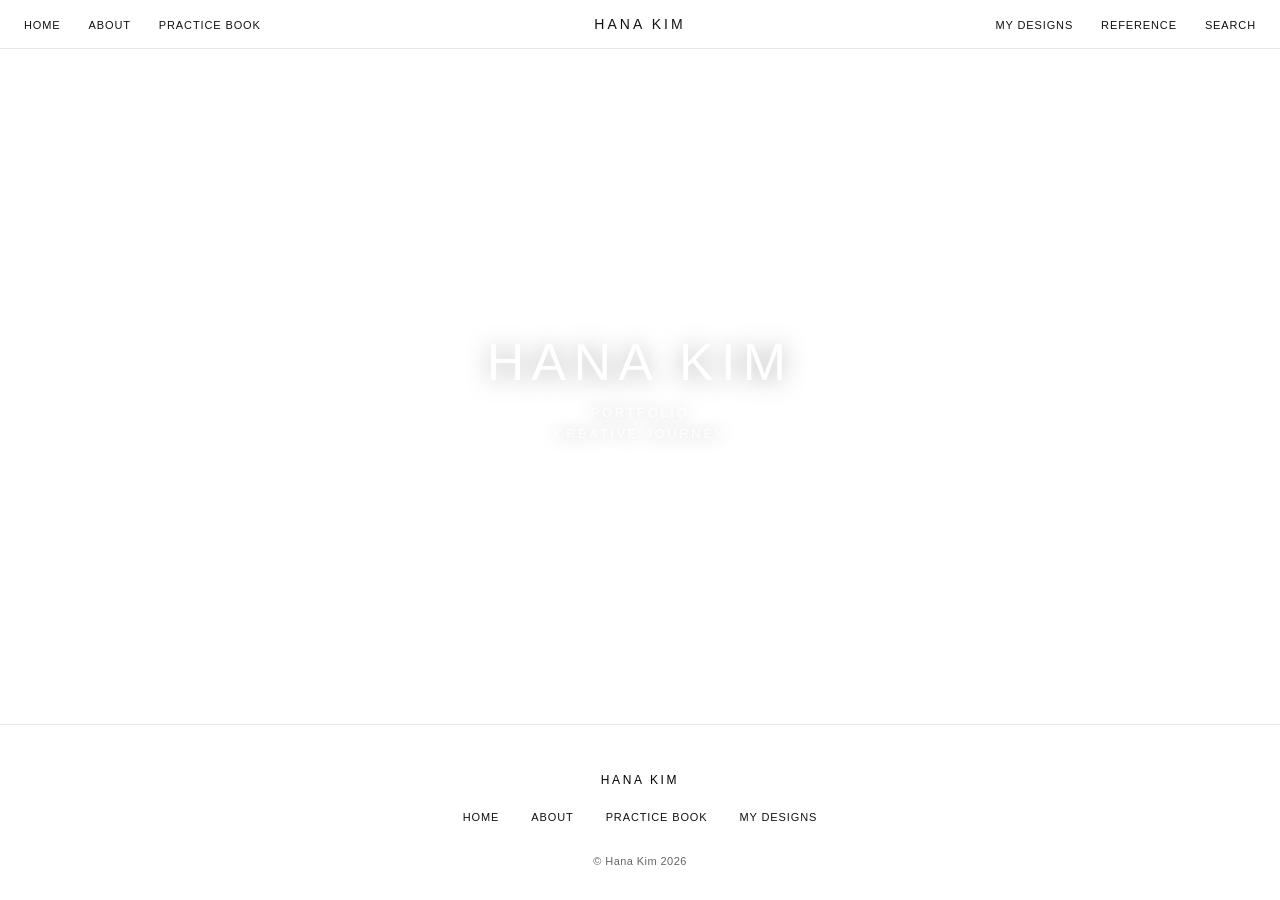
==== index.html @ 9773b861 "Publish portfolio website." ====
<!DOCTYPE html>
<html lang="en">

<head>
    <meta charset="UTF-8">
    <meta name="viewport" content="width=device-width, initial-scale=1.0">
    <title>Hana Kim</title>
    <link rel="stylesheet" href="style.css">
</head>

<body class="mk-page">
    <header class="mk-header">
        <nav class="mk-nav" aria-label="Main">
            <ul class="mk-nav-links mk-nav-left">
                <li><a href="index.html">Home</a></li>
                <li><a href="me.html">About</a></li>
                <li><a href="products.html">practice book</a></li>
            </ul>

            <a class="mk-logo" href="index.html">Hana Kim</a>

            <ul class="mk-nav-links mk-nav-right">
                <li><a href="javascript.html">My Designs</a></li>
                <li><a href="forEach.html">Reference</a></li>
                <li><a href="search.html" class="mk-search">Search</a></li>
            </ul>
        </nav>
    </header>

    <main>
        <section class="mk-hero">
            <div class="mk-hero-slides" aria-label="Featured fashion photography">
                <img
                    src="images/fashion-runway.png"
                    alt="Models walking on a fashion runway in black and neutral tones"
                    class="mk-hero-slide mk-hero-slide--1"
                >
                <img
                    src="images/fashion-runway-2.png"
                    alt="Model walking on a white runway in black heels and a silver skirt"
                    class="mk-hero-slide mk-hero-slide--2"
                >
            </div>
            <div class="mk-hero-center">
                <p class="mk-hero-center-name">Hana Kim</p>
                <p class="mk-hero-center-tagline">Portfolio</p>
                <p class="mk-hero-center-tagline mk-hero-center-tagline--sub">Creative journey</p>
            </div>
        </section>
    </main>

    <footer class="mk-footer">
        <div class="mk-footer-brand">Hana Kim</div>
        <nav class="mk-footer-nav" aria-label="Footer">
            <a href="index.html">Home</a>
            <a href="me.html">About</a>
            <a href="products.html">practice book</a>
            <a href="javascript.html">My Designs</a>
        </nav>
        <p class="mk-footer-copy">&copy; Hana Kim 2026</p>
    </footer>
</body>

</html>
---- style.css ----
body {
            margin: 0;
        }

 section.nike {
            display: flex;
            background:#ffffff;
            justify-content: center;
            gap: 5rem;
        }

        footer {
            text-align: center;
            padding: 3px;
            background-color: rgb(255, 255, 255);
            color: rgb(0, 0, 0);
        
        }

        .menu {
        
            display: flex;
            gap: 0.75rem 1.25rem;
            align-items: center;
            padding: 0.75rem 1rem;
            background: #ffffff
            
        }

        .menu a {
            color: #000000;
            text-decoration: none;
            font-weight: 500;
        }

        .menu a:hover {
            text-decoration: underline;
        }

        nav {
            color: rgb(0, 0, 0)
             
        }


        
        nav h3 {
            color: rgb(0, 0, 0);
            width: 40%;
        }

        nav h4 {
            margin-left: auto;
        }

        section.img_section {
           
            flex: 1;
            display: flex;
            justify-content: center;
            background-color: rgb(255, 255, 255);
            align-items: center;
        }
        
        .intro {
            display: flex;
            align-items: center;
            background-color: rgb(255, 255, 255);
        }

        .hero {
            margin: 0;
            padding: 0;
            max-width: none;
            width: 100%;
            text-align: center;
        }

        .hero-image {
            width: 100%;
            max-height: none;
            object-fit: cover;
            border-radius: 0;
            display: block;
        }

        .hero figcaption {
            margin-top: 0.75rem;
            color: #444;
            font-size: 0.95rem;
        }

        /* Matin Kim–inspired homepage (matinkim.shop) */
        .mk-page {
            margin: 0;
            font-family: "Helvetica Neue", Helvetica, Arial, sans-serif;
            font-size: 13px;
            font-weight: 400;
            color: #111;
            background: #fff;
            -webkit-font-smoothing: antialiased;
        }

        .mk-header {
            position: sticky;
            top: 0;
            z-index: 100;
            background: #fff;
            border-bottom: 1px solid #e8e8e8;
        }

        .mk-nav {
            display: grid;
            grid-template-columns: 1fr auto 1fr;
            align-items: center;
            max-width: 1400px;
            margin: 0 auto;
            padding: 1rem 1.5rem;
            gap: 1rem;
        }

        .mk-nav-links {
            display: flex;
            flex-wrap: wrap;
            align-items: center;
            gap: 1.25rem 1.75rem;
            list-style: none;
            margin: 0;
            padding: 0;
        }

        .mk-nav-left {
            justify-content: flex-start;
        }

        .mk-nav-right {
            justify-content: flex-end;
        }

        .mk-nav-links a {
            color: #111;
            text-decoration: none;
            text-transform: uppercase;
            letter-spacing: 0.08em;
            font-size: 11px;
            font-weight: 400;
        }

        .mk-nav-links a:hover {
            opacity: 0.55;
            text-decoration: none;
        }

        .mk-logo {
            color: #111;
            text-decoration: none;
            text-transform: uppercase;
            letter-spacing: 0.22em;
            font-size: 14px;
            font-weight: 500;
            text-align: center;
            white-space: nowrap;
        }

        .mk-logo:hover {
            opacity: 0.55;
        }

        .mk-hero {
            position: relative;
            width: 100%;
            min-height: 75vh;
            overflow: hidden;
        }

        .mk-hero-slides {
            position: relative;
            width: 100%;
            height: 75vh;
        }

        .mk-hero-slide {
            position: absolute;
            inset: 0;
            width: 100%;
            height: 100%;
            object-fit: cover;
            display: block;
            opacity: 0;
            animation-duration: 12s;
            animation-timing-function: ease-in-out;
            animation-iteration-count: infinite;
        }

        .mk-hero-slide--1 {
            animation-name: mk-hero-fade-1;
        }

        .mk-hero-slide--2 {
            animation-name: mk-hero-fade-2;
        }

        @keyframes mk-hero-fade-1 {
            0%,
            40% {
                opacity: 1;
            }

            50%,
            90% {
                opacity: 0;
            }

            100% {
                opacity: 1;
            }
        }

        @keyframes mk-hero-fade-2 {
            0%,
            40% {
                opacity: 0;
            }

            50%,
            90% {
                opacity: 1;
            }

            100% {
                opacity: 0;
            }
        }

        .mk-hero-center {
            position: absolute;
            inset: 0;
            z-index: 2;
            display: flex;
            flex-direction: column;
            align-items: center;
            justify-content: center;
            text-align: center;
            padding: 1.5rem;
            color: #fff;
            pointer-events: none;
        }

        .mk-hero-center-name {
            margin: 0;
            font-size: clamp(2rem, 5vw, 3.25rem);
            font-weight: 400;
            letter-spacing: 0.14em;
            text-transform: uppercase;
            text-shadow: 0 2px 24px rgba(0, 0, 0, 0.35);
            opacity: 0;
            animation: mk-hero-pop-slow 1.6s ease-out forwards;
        }

        .mk-hero-center-tagline {
            margin: 0.85rem 0 0;
            font-size: clamp(11px, 1.6vw, 13px);
            font-weight: 400;
            letter-spacing: 0.2em;
            text-transform: uppercase;
            text-shadow: 0 1px 16px rgba(0, 0, 0, 0.35);
            opacity: 0;
            animation: mk-hero-pop-fast 0.5s ease-out forwards;
            animation-delay: 1.15s;
        }

        .mk-hero-center-tagline--sub {
            margin-top: 0.4rem;
            animation-delay: 1.35s;
        }

        @keyframes mk-hero-pop-slow {
            0% {
                opacity: 0;
                transform: translateY(28px);
            }

            100% {
                opacity: 1;
                transform: translateY(0);
            }
        }

        @keyframes mk-hero-pop-fast {
            0% {
                opacity: 0;
                transform: translateY(14px);
            }

            100% {
                opacity: 1;
                transform: translateY(0);
            }
        }

        .mk-hero-overlay {
            z-index: 1;
            position: absolute;
            left: 0;
            right: 0;
            bottom: 0;
            padding: 3rem 1.5rem;
            text-align: center;
            color: #fff;
            background: linear-gradient(transparent, rgba(0, 0, 0, 0.45));
        }

        .mk-hero-eyebrow {
            margin: 0 0 0.5rem;
            text-transform: uppercase;
            letter-spacing: 0.2em;
            font-size: 11px;
            font-weight: 400;
        }

        .mk-hero-title {
            margin: 0;
            font-size: clamp(1.75rem, 4vw, 2.75rem);
            font-weight: 400;
            letter-spacing: 0.04em;
            text-transform: uppercase;
        }

        .mk-hero-subtitle {
            margin: 0.75rem 0 0;
            font-size: 12px;
            letter-spacing: 0.12em;
            text-transform: uppercase;
            opacity: 0.9;
        }

        .mk-section {
            max-width: 1400px;
            margin: 0 auto;
            padding: 4rem 1.5rem 2rem;
        }

        .mk-section-heading {
            margin: 0 0 2rem;
            font-size: 13px;
            font-weight: 400;
            text-transform: uppercase;
            letter-spacing: 0.15em;
            text-align: center;
        }

        .mk-card-link {
            display: flex;
            justify-content: space-between;
            align-items: center;
            padding: 1.25rem 0;
            border-top: 1px solid #e8e8e8;
            border-bottom: 1px solid #e8e8e8;
            color: #111;
            text-decoration: none;
            text-transform: uppercase;
            letter-spacing: 0.06em;
            font-size: 12px;
        }

        .mk-card-link:hover {
            opacity: 0.55;
        }

        .mk-categories {
            display: grid;
            grid-template-columns: repeat(3, 1fr);
            gap: 1px;
            background: #e8e8e8;
            max-width: 1400px;
            margin: 0 auto 4rem;
            padding: 0 1.5rem;
        }

        .mk-category {
            display: flex;
            align-items: center;
            justify-content: center;
            min-height: 120px;
            background: #fff;
            color: #111;
            text-decoration: none;
            text-transform: uppercase;
            letter-spacing: 0.12em;
            font-size: 11px;
        }

        .mk-category:hover {
            background: #f7f7f7;
        }

        .mk-footer {
            border-top: 1px solid #e8e8e8;
            padding: 3rem 1.5rem 2rem;
            text-align: center;
        }

        .mk-footer-brand {
            text-transform: uppercase;
            letter-spacing: 0.22em;
            font-size: 12px;
            margin-bottom: 1.5rem;
        }

        .mk-footer-nav {
            display: flex;
            flex-wrap: wrap;
            justify-content: center;
            gap: 1.25rem 2rem;
            margin-bottom: 2rem;
        }

        .mk-footer-nav a {
            color: #111;
            text-decoration: none;
            text-transform: uppercase;
            letter-spacing: 0.08em;
            font-size: 11px;
        }

        .mk-footer-nav a:hover {
            opacity: 0.55;
        }

        .mk-footer-copy {
            margin: 0;
            font-size: 11px;
            color: #666;
            letter-spacing: 0.04em;
        }

        .mk-nav-links a.mk-active {
            opacity: 0.45;
        }

        /* Work page */
        .mk-work-page .mk-work-main {
            max-width: 1400px;
            margin: 0 auto;
            padding: 20px 50px 4rem;
            box-sizing: border-box;
        }

        .mk-work-page .mk-work-heading {
            margin: 0 0 2rem;
            color: #111;
            font-family: "Helvetica Neue", Helvetica, Arial, sans-serif;
            font-size: 14px;
            font-weight: 500;
            letter-spacing: 0.22em;
            text-transform: none;
            line-height: 1.2;
        }

        .mk-work-page .mk-work-grid {
            display: grid;
            grid-template-columns: repeat(2, 1fr);
            column-gap: 0;
            row-gap: 1.5rem;
        }

        .mk-work-page .mk-work-item {
            margin: 0;
            padding: 0 0 1.5rem;
            border: 0;
            border-bottom: 1px solid #e8e8e8;
        }

        .mk-work-page .mk-work-item:nth-child(odd) {
            padding-right: 1.5rem;
            border-right: 1px solid #e8e8e8;
        }

        .mk-work-page .mk-work-item:nth-child(even) {
            padding-left: 1.5rem;
        }

        .mk-work-page .mk-work-item__img {
            display: block;
            width: 100%;
            height: auto;
        }

        .mk-work-page .mk-work-item__caption {
            margin-top: 0.65rem;
            color: #444;
            font-size: 12px;
            font-weight: 400;
            letter-spacing: 0.02em;
            line-height: 1.4;
        }

        @media (max-width: 768px) {
            .mk-work-page .mk-work-main {
                padding: 20px 16px 3rem;
            }

            .mk-work-page .mk-work-grid {
                grid-template-columns: 1fr;
            }

            .mk-work-page .mk-work-item:nth-child(odd) {
                padding-right: 0;
                border-right: none;
            }

            .mk-work-page .mk-work-item:nth-child(even) {
                padding-left: 0;
            }
        }

        /* About page — Matin Kim Brand page style (matinkim.shop/pages/brand) */
        .mk-about-page {
            --mk-brand-gap: 1rem;
            --mk-brand-line-gap: 2rem;
            --mk-brand-footer-gap: 1rem;
            min-height: 100vh;
            display: flex;
            flex-direction: column;
        }

        .mk-about-page .mk-brand-main {
            flex: 0 1 auto;
            display: flex;
            flex-direction: column;
            padding-bottom: 0;
        }

        .mk-about-page .mk-brand-intro__inner {
            width: 100%;
            max-width: none;
            height: auto;
            min-height: 0;
            margin: 0 auto;
        }

        .mk-about-page .mk-brand-intro {
            margin: 0;
            padding: 20px 50px 0;
            box-sizing: border-box;
            flex-shrink: 0;
            height: auto;
        }

        .mk-about-page .mk-brand-heading {
            margin: 0 0 16px;
            font-family: Poppins, "Helvetica Neue", Helvetica, Arial, sans-serif;
            font-size: 40px;
            font-weight: 500;
            line-height: 1.2;
            letter-spacing: 0;
            text-transform: none;
            text-align: left;
            color: #111;
        }

        .mk-about-page .mk-brand-text {
            width: 100%;
            height: auto;
            min-height: 0;
            font-size: 15px;
            line-height: 1.375;
            letter-spacing: 0.05em;
            color: #111;
            text-align: justify;
            text-justify: inter-word;
        }

        .mk-about-page .mk-brand-text p {
            margin: 0 0 16px;
            text-align: justify;
            text-indent: 0;
        }

        .mk-about-page .mk-brand-text p:last-child {
            margin-bottom: 0;
        }

        .mk-about-page .mk-brand-visual {
            flex-shrink: 0;
            width: auto;
            height: auto;
            margin: var(--mk-brand-gap) -50px 0;
            padding: 0;
            border: 0;
            line-height: 0;
        }

        .mk-about-page .mk-brand-visual__img {
            display: block;
            width: 100%;
            height: auto;
            margin: 0;
        }

        .mk-about-page .mk-brand-divider {
            flex-shrink: 0;
            margin: 0;
            padding: var(--mk-brand-line-gap) 50px 0;
        }

        .mk-about-page .mk-footer {
            flex-shrink: 0;
            margin-top: 0;
            border-top: none;
            padding-top: var(--mk-brand-footer-gap);
        }

        .mk-about-page .mk-brand-divider hr {
            margin: 0;
            border: 0;
            border-top: 1px solid #e8e8e8;
        }

        @media (max-width: 989px) {
            .mk-about-page .mk-brand-intro {
                padding: 20px 30px 0;
            }

            .mk-about-page .mk-brand-visual {
                margin-left: -30px;
                margin-right: -30px;
            }

            .mk-about-page .mk-brand-heading {
                font-size: 36px;
            }
        }

        @media (max-width: 768px) {
            .mk-nav {
                grid-template-columns: 1fr;
                text-align: center;
            }

            .mk-nav-left,
            .mk-nav-right {
                justify-content: center;
            }

            .mk-logo {
                order: -1;
                margin-bottom: 0.5rem;
            }

            .mk-categories {
                grid-template-columns: 1fr;
            }

            .mk-hero-slides {
                height: 60vh;
            }

            .mk-hero {
                min-height: 60vh;
            }

            .mk-about-page .mk-brand-intro {
                padding: 20px 16px 0;
            }

            .mk-about-page .mk-brand-visual {
                margin-left: -16px;
                margin-right: -16px;
            }

            .mk-about-page .mk-brand-heading {
                font-size: 32px;
            }

            .mk-about-page .mk-brand-text {
                font-size: 14px;
            }
        }

        article.img {
           
            max-width: 100%;
            height: auto;
            border-radius: 8px; 
        
        }
        section.gawi div {
            width: 40%;
            align-items: center;
            height: 100vh

            
        }

    
        .about-title {
             border-bottom: 1px solid #ccc;
             padding-bottom: 5px;
        }

        .below {
            border-bottom: 1px solid #ccc;
             padding-bottom: 5px;
        
        }

        .me {
             border-bottom: 1px solid #ccc;
             padding-bottom: 5px;
        }

        section.gawi {
            background-color: bisque;
            display: grid;
            place-items: center;
            padding-bottom: 1rem;
        }
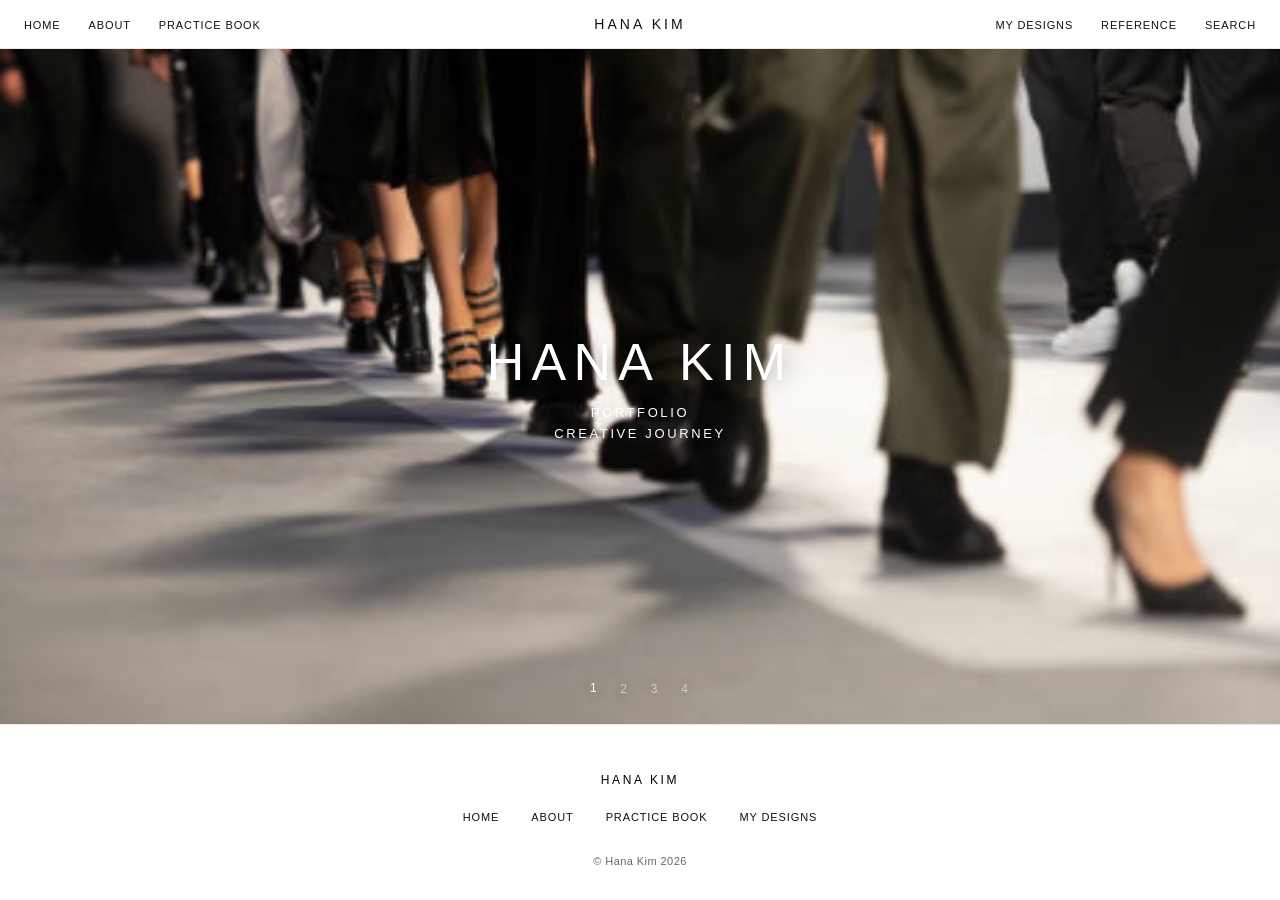
==== commit c08f5025: "Add numbered slide controls to the homepage hero." ====
--- a/index.html
+++ b/index.html
@@ -33,12 +33,26 @@
                 <img
                     src="images/fashion-runway.png"
                     alt="Models walking on a fashion runway in black and neutral tones"
-                    class="mk-hero-slide mk-hero-slide--1"
+                    class="mk-hero-slide mk-hero-slide--1 is-active"
+                    data-slide="1"
                 >
                 <img
                     src="images/fashion-runway-2.png"
                     alt="Model walking on a white runway in black heels and a silver skirt"
                     class="mk-hero-slide mk-hero-slide--2"
+                    data-slide="2"
+                >
+                <img
+                    src="images/about-fashion.png"
+                    alt="Fashion editorial portrait in monochrome tones"
+                    class="mk-hero-slide mk-hero-slide--3"
+                    data-slide="3"
+                >
+                <img
+                    src="images/fashion-fitting.jpg"
+                    alt="Fashion fitting session with draped fabric and pins"
+                    class="mk-hero-slide mk-hero-slide--4"
+                    data-slide="4"
                 >
             </div>
             <div class="mk-hero-center">
@@ -46,6 +60,12 @@
                 <p class="mk-hero-center-tagline">Portfolio</p>
                 <p class="mk-hero-center-tagline mk-hero-center-tagline--sub">Creative journey</p>
             </div>
+            <nav class="mk-hero-numbers" aria-label="Home slides">
+                <button type="button" class="mk-hero-number is-active" data-slide="1" aria-label="Show slide 1">1</button>
+                <button type="button" class="mk-hero-number" data-slide="2" aria-label="Show slide 2">2</button>
+                <button type="button" class="mk-hero-number" data-slide="3" aria-label="Show slide 3">3</button>
+                <button type="button" class="mk-hero-number" data-slide="4" aria-label="Show slide 4">4</button>
+            </nav>
         </section>
     </main>
 
@@ -59,6 +79,55 @@
         </nav>
         <p class="mk-footer-copy">&copy; Hana Kim 2026</p>
     </footer>
+
+    <script>
+        (function () {
+            var slides = Array.prototype.slice.call(document.querySelectorAll(".mk-hero-slide"));
+            var buttons = Array.prototype.slice.call(document.querySelectorAll(".mk-hero-number"));
+            if (!slides.length || !buttons.length) return;
+
+            var current = 0;
+            var timer;
+
+            function showSlide(index) {
+                current = (index + slides.length) % slides.length;
+
+                slides.forEach(function (slide, i) {
+                    slide.classList.toggle("is-active", i === current);
+                });
+
+                buttons.forEach(function (button, i) {
+                    button.classList.toggle("is-active", i === current);
+                });
+            }
+
+            function nextSlide() {
+                showSlide(current + 1);
+            }
+
+            function startTimer() {
+                stopTimer();
+                timer = window.setInterval(nextSlide, 4000);
+            }
+
+            function stopTimer() {
+                if (timer) {
+                    window.clearInterval(timer);
+                    timer = null;
+                }
+            }
+
+            buttons.forEach(function (button, index) {
+                button.addEventListener("click", function () {
+                    showSlide(index);
+                    startTimer();
+                });
+            });
+
+            showSlide(0);
+            startTimer();
+        })();
+    </script>
 </body>
 
 </html>
--- a/style.css
+++ b/style.css
@@ -187,49 +187,12 @@
             object-fit: cover;
             display: block;
             opacity: 0;
-            animation-duration: 12s;
-            animation-timing-function: ease-in-out;
-            animation-iteration-count: infinite;
-        }
-
-        .mk-hero-slide--1 {
-            animation-name: mk-hero-fade-1;
-        }
-
-        .mk-hero-slide--2 {
-            animation-name: mk-hero-fade-2;
-        }
-
-        @keyframes mk-hero-fade-1 {
-            0%,
-            40% {
-                opacity: 1;
-            }
-
-            50%,
-            90% {
-                opacity: 0;
-            }
-
-            100% {
-                opacity: 1;
-            }
-        }
-
-        @keyframes mk-hero-fade-2 {
-            0%,
-            40% {
-                opacity: 0;
-            }
-
-            50%,
-            90% {
-                opacity: 1;
-            }
-
-            100% {
-                opacity: 0;
-            }
+            transition: opacity 0.9s ease-in-out;
+        }
+
+        .mk-hero-slide.is-active {
+            opacity: 1;
+            z-index: 1;
         }
 
         .mk-hero-center {
@@ -272,6 +235,41 @@
         .mk-hero-center-tagline--sub {
             margin-top: 0.4rem;
             animation-delay: 1.35s;
+        }
+
+        .mk-hero-numbers {
+            position: absolute;
+            left: 0;
+            right: 0;
+            bottom: 1.75rem;
+            z-index: 3;
+            display: flex;
+            justify-content: center;
+            gap: 1.35rem;
+        }
+
+        .mk-hero-number {
+            margin: 0;
+            padding: 0;
+            border: 0;
+            background: transparent;
+            color: rgba(255, 255, 255, 0.55);
+            font-family: "Helvetica Neue", Helvetica, Arial, sans-serif;
+            font-size: 12px;
+            font-weight: 400;
+            letter-spacing: 0.18em;
+            cursor: pointer;
+            text-shadow: 0 1px 12px rgba(0, 0, 0, 0.35);
+            transition: color 0.25s ease, transform 0.25s ease;
+        }
+
+        .mk-hero-number:hover,
+        .mk-hero-number.is-active {
+            color: #fff;
+        }
+
+        .mk-hero-number.is-active {
+            transform: translateY(-1px);
         }
 
         @keyframes mk-hero-pop-slow {
@@ -514,6 +512,111 @@
             }
         }
 
+        /* My Designs feature layout */
+        .mk-design-feature {
+            display: grid;
+            grid-template-columns: 1fr 1fr;
+            column-gap: 0;
+            align-items: start;
+            border-bottom: 1px solid #e8e8e8;
+            padding-bottom: 1.5rem;
+        }
+
+        .mk-design-feature__media {
+            margin: 0;
+            padding: 0 1.5rem 0 0;
+            border-right: 1px solid #e8e8e8;
+        }
+
+        .mk-design-feature__text {
+            padding: 0 0 0 1.5rem;
+        }
+
+        .mk-design-feature__text p {
+            margin: 0;
+            color: #444;
+            font-size: 13px;
+            font-weight: 400;
+            letter-spacing: 0.02em;
+            line-height: 1.7;
+        }
+
+        .mk-design-feature__text p + p {
+            margin-top: 1.1rem;
+        }
+
+        @media (max-width: 768px) {
+            .mk-design-feature {
+                grid-template-columns: 1fr;
+                row-gap: 1.25rem;
+            }
+
+            .mk-design-feature__media {
+                padding-right: 0;
+                border-right: none;
+            }
+
+            .mk-design-feature__text {
+                padding-left: 0;
+            }
+        }
+
+        /* Search page */
+        .mk-search-page .mk-search-panel {
+            margin-bottom: 2rem;
+            max-width: 640px;
+        }
+
+        .mk-search-page .mk-search-label {
+            display: block;
+            margin-bottom: 0.65rem;
+            color: #444;
+            font-size: 12px;
+            letter-spacing: 0.04em;
+        }
+
+        .mk-search-page .mk-search-input {
+            width: 100%;
+            padding: 0.85rem 0;
+            border: 0;
+            border-bottom: 1px solid #111;
+            background: transparent;
+            color: #111;
+            font-family: inherit;
+            font-size: 14px;
+            outline: none;
+            box-sizing: border-box;
+        }
+
+        .mk-search-page .mk-search-input::placeholder {
+            color: #999;
+        }
+
+        .mk-search-page .mk-search-status {
+            margin: 0.85rem 0 0;
+            color: #666;
+            font-size: 12px;
+            line-height: 1.5;
+        }
+
+        .mk-search-page .mk-search-results:empty {
+            display: none;
+        }
+
+        .mk-search-page .mk-search-result-link {
+            display: block;
+            color: inherit;
+            text-decoration: none;
+        }
+
+        .mk-search-page .mk-search-result-link:hover .mk-work-item__img {
+            opacity: 0.92;
+        }
+
+        .mk-search-page .mk-work-item__img {
+            transition: opacity 0.2s ease;
+        }
+
         /* About page — Matin Kim Brand page style (matinkim.shop/pages/brand) */
         .mk-about-page {
             --mk-brand-gap: 1rem;
@@ -583,9 +686,9 @@
 
         .mk-about-page .mk-brand-visual {
             flex-shrink: 0;
-            width: auto;
+            width: 100%;
             height: auto;
-            margin: var(--mk-brand-gap) -50px 0;
+            margin: var(--mk-brand-gap) 0 0;
             padding: 0;
             border: 0;
             line-height: 0;
@@ -623,8 +726,8 @@
             }
 
             .mk-about-page .mk-brand-visual {
-                margin-left: -30px;
-                margin-right: -30px;
+                margin-left: 0;
+                margin-right: 0;
             }
 
             .mk-about-page .mk-brand-heading {
@@ -665,8 +768,8 @@
             }
 
             .mk-about-page .mk-brand-visual {
-                margin-left: -16px;
-                margin-right: -16px;
+                margin-left: 0;
+                margin-right: 0;
             }
 
             .mk-about-page .mk-brand-heading {
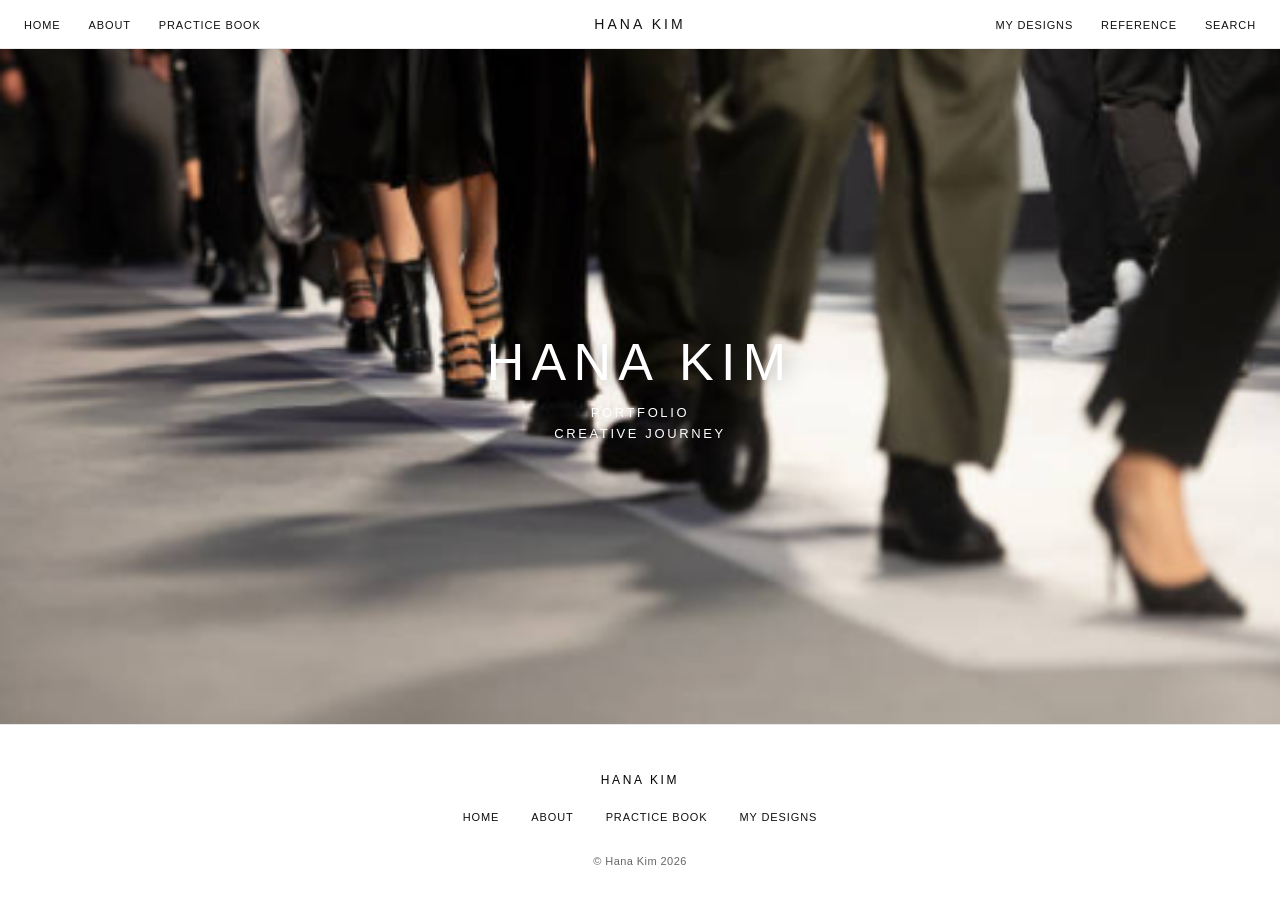
==== commit f7219667: "Remove numbered slide controls from the homepage hero. Co-authored-by: Cursor <cursoragent@cursor.co" ====
--- a/index.html
+++ b/index.html
@@ -60,12 +60,6 @@
                 <p class="mk-hero-center-tagline">Portfolio</p>
                 <p class="mk-hero-center-tagline mk-hero-center-tagline--sub">Creative journey</p>
             </div>
-            <nav class="mk-hero-numbers" aria-label="Home slides">
-                <button type="button" class="mk-hero-number is-active" data-slide="1" aria-label="Show slide 1">1</button>
-                <button type="button" class="mk-hero-number" data-slide="2" aria-label="Show slide 2">2</button>
-                <button type="button" class="mk-hero-number" data-slide="3" aria-label="Show slide 3">3</button>
-                <button type="button" class="mk-hero-number" data-slide="4" aria-label="Show slide 4">4</button>
-            </nav>
         </section>
     </main>
 
@@ -83,8 +77,7 @@
     <script>
         (function () {
             var slides = Array.prototype.slice.call(document.querySelectorAll(".mk-hero-slide"));
-            var buttons = Array.prototype.slice.call(document.querySelectorAll(".mk-hero-number"));
-            if (!slides.length || !buttons.length) return;
+            if (!slides.length) return;
 
             var current = 0;
             var timer;
@@ -94,10 +87,6 @@
 
                 slides.forEach(function (slide, i) {
                     slide.classList.toggle("is-active", i === current);
-                });
-
-                buttons.forEach(function (button, i) {
-                    button.classList.toggle("is-active", i === current);
                 });
             }
 
@@ -117,13 +106,6 @@
                 }
             }
 
-            buttons.forEach(function (button, index) {
-                button.addEventListener("click", function () {
-                    showSlide(index);
-                    startTimer();
-                });
-            });
-
             showSlide(0);
             startTimer();
         })();
--- a/style.css
+++ b/style.css
@@ -235,41 +235,6 @@
         .mk-hero-center-tagline--sub {
             margin-top: 0.4rem;
             animation-delay: 1.35s;
-        }
-
-        .mk-hero-numbers {
-            position: absolute;
-            left: 0;
-            right: 0;
-            bottom: 1.75rem;
-            z-index: 3;
-            display: flex;
-            justify-content: center;
-            gap: 1.35rem;
-        }
-
-        .mk-hero-number {
-            margin: 0;
-            padding: 0;
-            border: 0;
-            background: transparent;
-            color: rgba(255, 255, 255, 0.55);
-            font-family: "Helvetica Neue", Helvetica, Arial, sans-serif;
-            font-size: 12px;
-            font-weight: 400;
-            letter-spacing: 0.18em;
-            cursor: pointer;
-            text-shadow: 0 1px 12px rgba(0, 0, 0, 0.35);
-            transition: color 0.25s ease, transform 0.25s ease;
-        }
-
-        .mk-hero-number:hover,
-        .mk-hero-number.is-active {
-            color: #fff;
-        }
-
-        .mk-hero-number.is-active {
-            transform: translateY(-1px);
         }
 
         @keyframes mk-hero-pop-slow {
